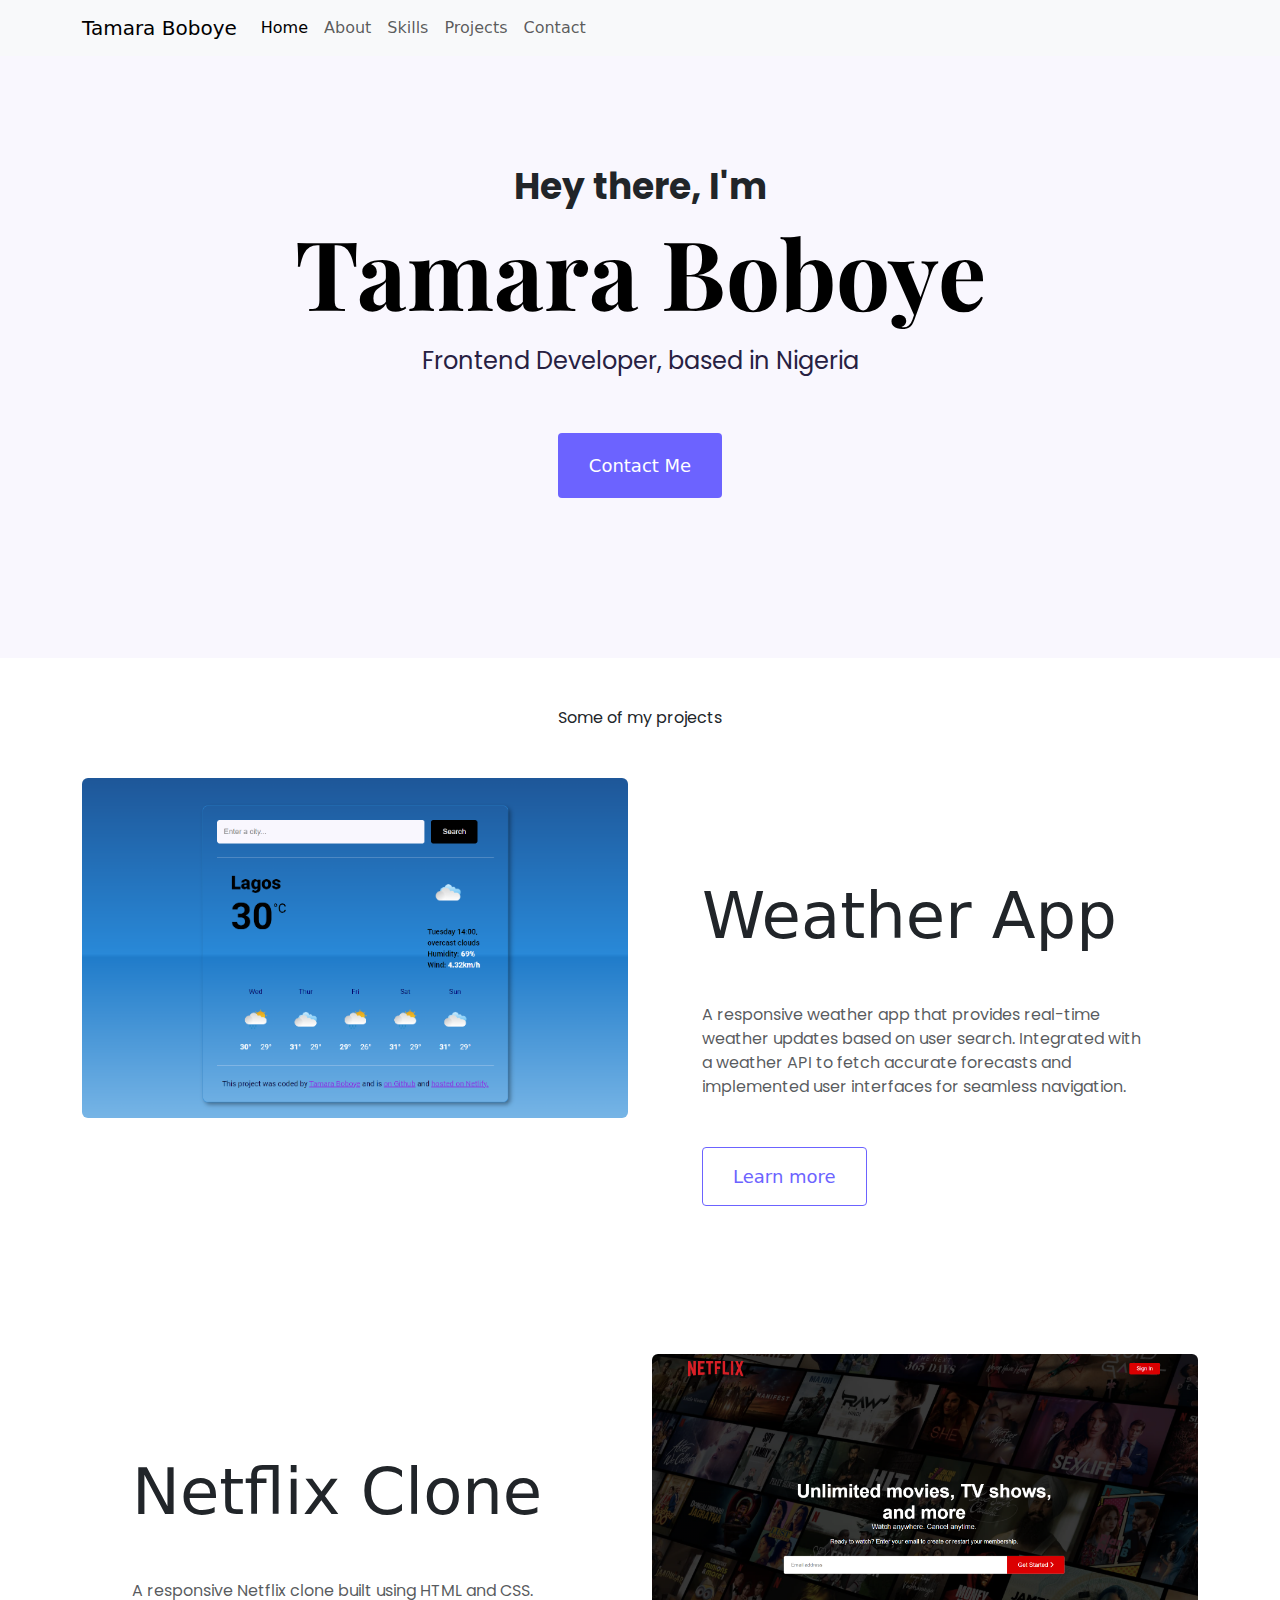
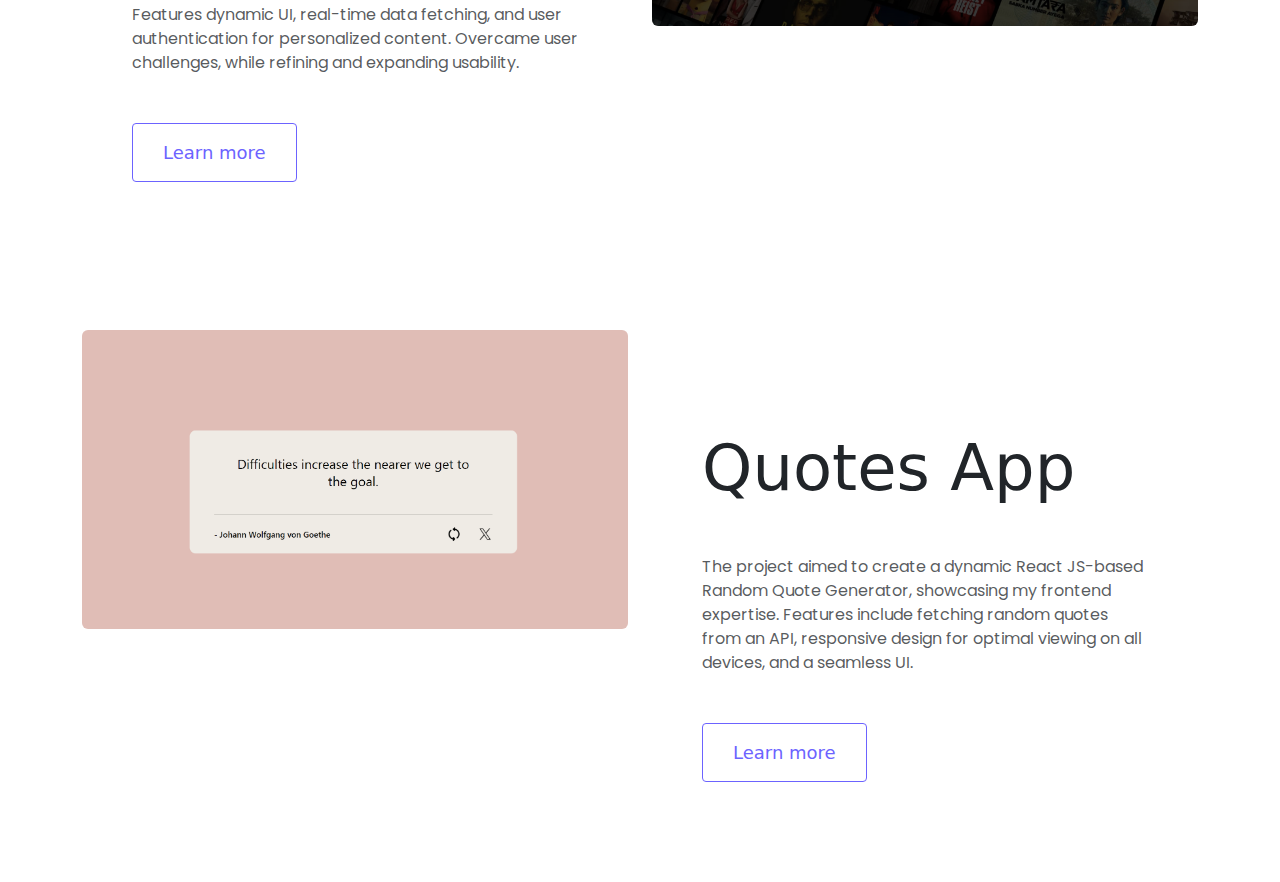
==== index.html @ eeded9e3 "Added an about page" ====
<!DOCTYPE html>
<html lang="en">
  <head>
    <meta charset="UTF-8" />
    <meta name="viewport" content="width=device-width, initial-scale=1.0" />
    <link
      href="https://cdn.jsdelivr.net/npm/bootstrap@5.3.3/dist/css/bootstrap.min.css"
      rel="stylesheet"
      integrity="sha384-QWTKZyjpPEjISv5WaRU9OFeRpok6YctnYmDr5pNlyT2bRjXh0JMhjY6hW+ALEwIH"
      crossorigin="anonymous"
    />
    <script
      src="https://cdn.jsdelivr.net/npm/bootstrap@5.3.3/dist/js/bootstrap.bundle.min.js"
      integrity="sha384-YvpcrYf0tY3lHB60NNkmXc5s9fDVZLESaAA55NDzOxhy9GkcIdslK1eN7N6jIeHz"
      crossorigin="anonymous"
    ></script>
    <link rel="preconnect" href="https://fonts.googleapis.com" />
    <link rel="preconnect" href="https://fonts.gstatic.com" crossorigin />
    <link
      href="https://fonts.googleapis.com/css2?family=Playfair+Display:ital,wght@0,400..900;1,400..900&family=Poppins:ital,wght@0,100;0,200;0,300;0,400;0,500;0,600;0,700;0,800;0,900;1,100;1,200;1,300;1,400;1,500;1,600;1,700;1,800;1,900&display=swap"
      rel="stylesheet"
    />
    <link rel="stylesheet" href="styles/style.css" />
    <title>Tamara Boboye - Portfolio</title>
  </head>
  <body>
    <nav class="navbar navbar-expand-lg bg-body-tertiary fixed-top">
      <div class="container">
        <a class="navbar-brand" href="index.html">Tamara <span>Boboye</span></a>
        <button
          class="navbar-toggler"
          type="button"
          data-bs-toggle="collapse"
          data-bs-target="#navbarNav"
          aria-controls="navbarNav"
          aria-expanded="false"
          aria-label="Toggle navigation"
        >
          <span class="navbar-toggler-icon"></span>
        </button>
        <div class="collapse navbar-collapse" id="navbarNav">
          <ul class="navbar-nav">
            <li class="nav-item">
              <a class="nav-link active" aria-current="page" href="index.html"
                >Home</a
              >
            </li>
            <li class="nav-item">
              <a class="nav-link" href="about.html">About</a>
            </li>
            <li class="nav-item">
              <a class="nav-link" href="#">Skills</a>
            </li>
            <li class="nav-item">
              <a class="nav-link" href="#projects">Projects</a>
            </li>
            <li class="nav-item">
              <a class="nav-link" href="#">Contact</a>
            </li>
          </ul>
        </div>
      </div>
    </nav>
    <div class="hero">
      <p>Hey there, I'm</p>
      <h1>Tamara Boboye</h1>
      <h2 class="mb-5">Frontend Developer, based in Nigeria</h2>
      <div>
        <a href="#" class="btn btn-branding">Contact Me</a>
      </div>
    </div>
    <p class="text-center m-5">Some of my projects</p>
    <div class="container">
      <div class="row mb-5">
        <div class="col d-none d-lg-block">
          <img
            src="images/weather-app.png"
            class="img-fluid rounded"
            alt="weather app"
          />
        </div>
        <div class="col">
          <div class="project-desciption">
            <h2 class="mb-5">Weather App</h2>
            <p class="mb-5 text-muted">
              A responsive weather app that provides real-time weather updates
              based on user search. Integrated with a weather API to fetch
              accurate forecasts and implemented user interfaces for seamless
              navigation.
            </p>
            <a href="" class="btn btn-branding-outline"> Learn more </a>
          </div>
        </div>
      </div>
      <div class="row mb-5" id="projects">
        <div class="col">
          <div class="project-desciption">
            <h2 class="mb-5">Netflix Clone</h2>
            <p class="mb-5 text-muted">
              A responsive Netflix clone built using HTML and CSS. Features
              dynamic UI, real-time data fetching, and user authentication for
              personalized content. Overcame user challenges, while refining and
              expanding usability.
            </p>
            <a href="" class="btn btn-branding-outline"> Learn more </a>
          </div>
        </div>
        <div class="col d-none d-lg-block">
          <img
            src="images/netflix-clone.png"
            class="img-fluid rounded"
            alt="netflix clone"
          />
        </div>
      </div>
      <div class="row">
        <div class="col d-none d-lg-block">
          <img
            src="images/random-quote.png"
            class="img-fluid rounded"
            alt="random quote generator"
          />
        </div>
        <div class="col">
          <div class="project-desciption">
            <h2 class="mb-5">Quotes App</h2>
            <p class="mb-5 text-muted">
              The project aimed to create a dynamic React JS-based Random Quote
              Generator, showcasing my frontend expertise. Features include
              fetching random quotes from an API, responsive design for optimal
              viewing on all devices, and a seamless UI.
            </p>
            <a href="" class="btn btn-branding-outline"> Learn more </a>
          </div>
        </div>
      </div>
    </div>
  </body>
</html>
---- styles/style.css ----
:root {
  --primary-color: #6c63ff;
  --background-color: #f9f7fe;
  --brand-font-family: "Playfair Display", serif;
  --default-font-family: "Poppins", sans-serif;
}

h1 {
  font-family: var(--brand-font-family);
  font-weight: bold;
  font-size: 96px;
  color: black;
}
h2 {
  font-size: 64px;
}
p {
  font-family: var(--default-font-family);
  font-weight: normal;
}
.hero {
  background: var(--background-color);
  padding: 160px 20px;
  text-align: center;
}
.hero p {
  font-size: 36px;
  font-weight: bold;
  margin: 0;
}

.hero h2 {
  font-family: var(--default-font-family);
  font-weight: normal;
  font-size: 24px;
  color: #272142;
  line-height: 2;
}
.btn-branding {
  background: var(--primary-color);
  padding: 18px 30px;
  border-radius: 4px;
  color: white;
  font-size: 18px;
  line-height: 27px;
}
.btn-branding-outline {
  color: var(--primary-color);
  border: 1px solid var(--primary-color);
  border-radius: 4px;
  font-size: 18px;
  line-height: 27px;
  padding: 15px 30px;
}

.project-desciption {
  padding: 100px 50px;
}

.about-section {
  padding: 160px 20px;
}
.about-section h1 {
  font-size: 64px;
  line-height: 80px;
}
.about-section h2 {
  font-size: 18px;
  font-weight: bold;
  font-family: var(--default-font-family);
}
.about-section-content {
  margin: 30px;
}
.about-section p {
  font-size: 16px;
}
.about-section img {
  width: 400px;
  border-radius: 50%;
}

@media (max-width: 900px) {
  h1 {
    font-size: 44px;
    line-height: 2;
  }

  h2 {
    font-size: 44px;
  }

  .hero {
    padding: 80px 20px;
  }
  .about-section {
    text-align: center;
    padding: 0;
  }

  .project-desciption {
    padding: 0;
    text-align: center;
  }
}
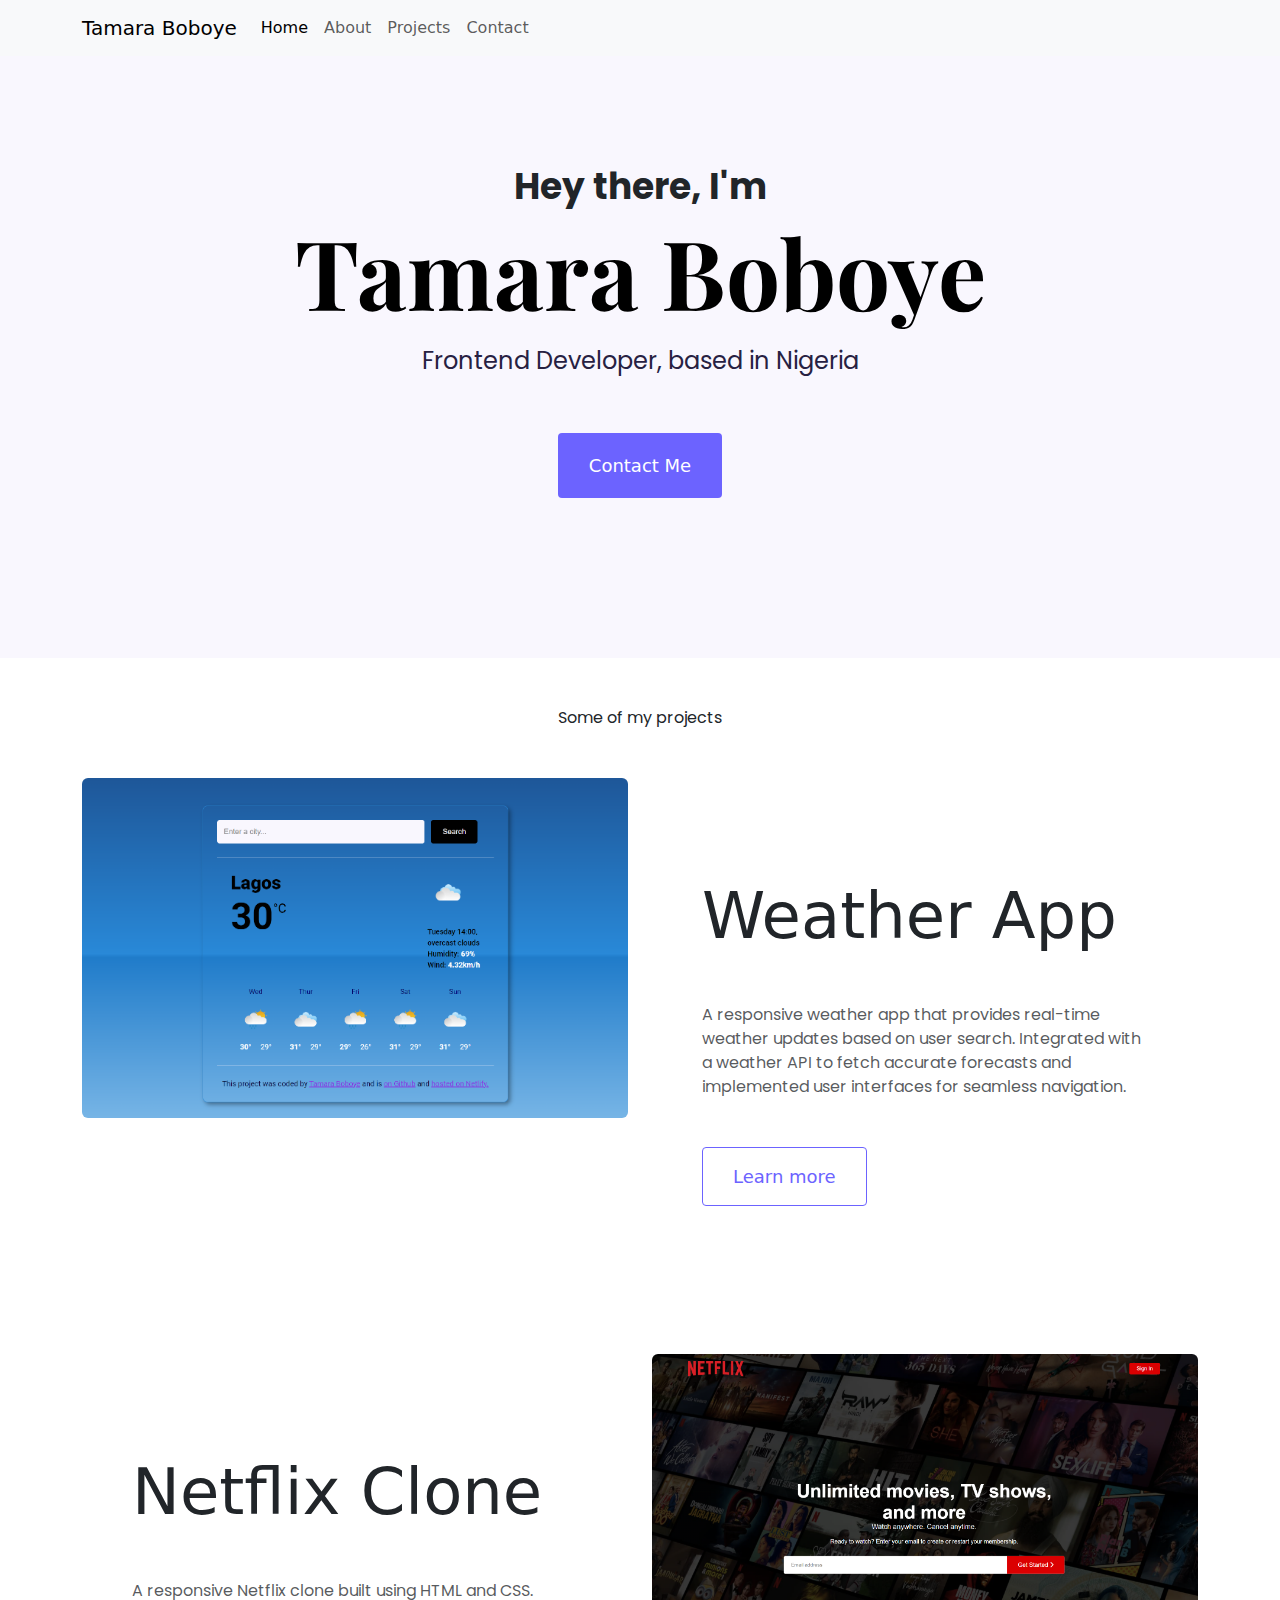
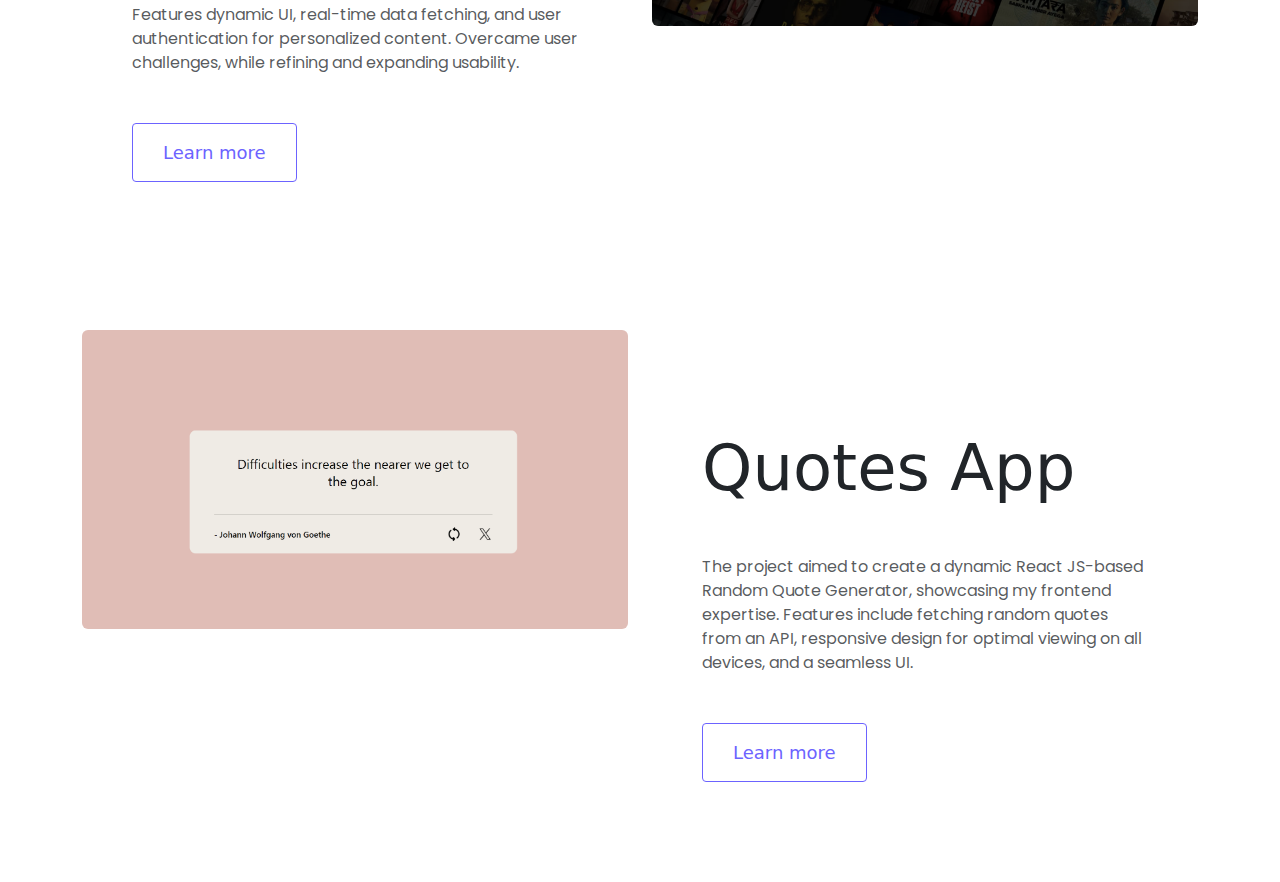
==== commit 88271aba: "updated the navbar" ====
--- a/index.html
+++ b/index.html
@@ -26,7 +26,9 @@
   <body>
     <nav class="navbar navbar-expand-lg bg-body-tertiary fixed-top">
       <div class="container">
-        <a class="navbar-brand" href="index.html">Tamara <span>Boboye</span></a>
+        <a class="navbar-brand d-none d-md-block" href="index.html"
+          >Tamara <span>Boboye</span></a
+        >
         <button
           class="navbar-toggler"
           type="button"
@@ -49,13 +51,10 @@
               <a class="nav-link" href="about.html">About</a>
             </li>
             <li class="nav-item">
-              <a class="nav-link" href="#">Skills</a>
+              <a class="nav-link" href="work.html">Projects</a>
             </li>
             <li class="nav-item">
-              <a class="nav-link" href="#projects">Projects</a>
-            </li>
-            <li class="nav-item">
-              <a class="nav-link" href="#">Contact</a>
+              <a class="nav-link" href="contact.html">Contact</a>
             </li>
           </ul>
         </div>
--- a/styles/style.css
+++ b/styles/style.css
@@ -17,6 +17,34 @@
 p {
   font-family: var(--default-font-family);
   font-weight: normal;
+}
+.content-container {
+  padding: 160px 20px;
+}
+
+.content h1 {
+  font-size: 64px;
+  line-height: 80px;
+}
+
+.content h2 {
+  font-size: 18px;
+  font-family: var(--default-font-family);
+}
+
+.content h3 {
+  font-size: 24px;
+  line-height: 1.5;
+
+  font-family: var(--default-font-family);
+}
+
+.content p {
+  font-size: 14px;
+}
+
+.content {
+  margin: 30px;
 }
 .hero {
   background: var(--background-color);
@@ -98,6 +126,11 @@
     padding: 0;
   }
 
+  .content {
+    text-align: center;
+    padding: 0;
+  }
+
   .project-desciption {
     padding: 0;
     text-align: center;
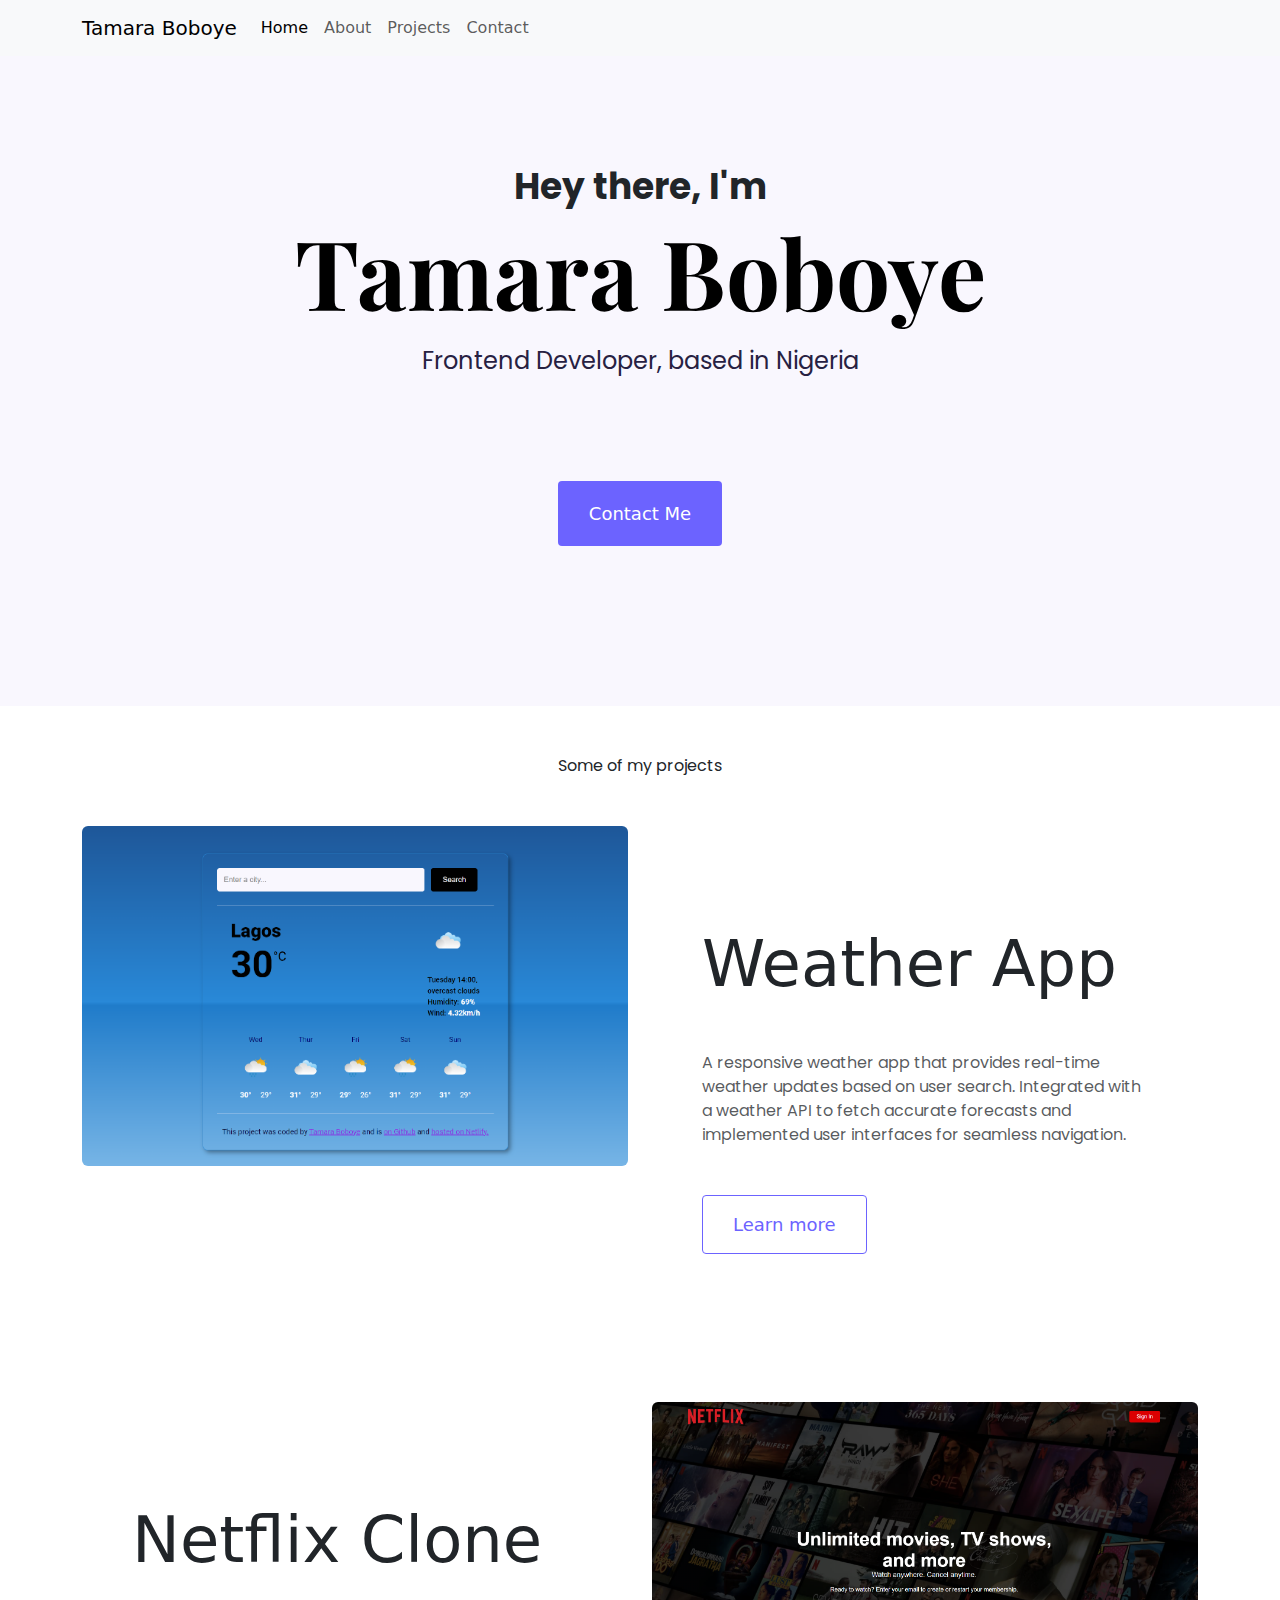
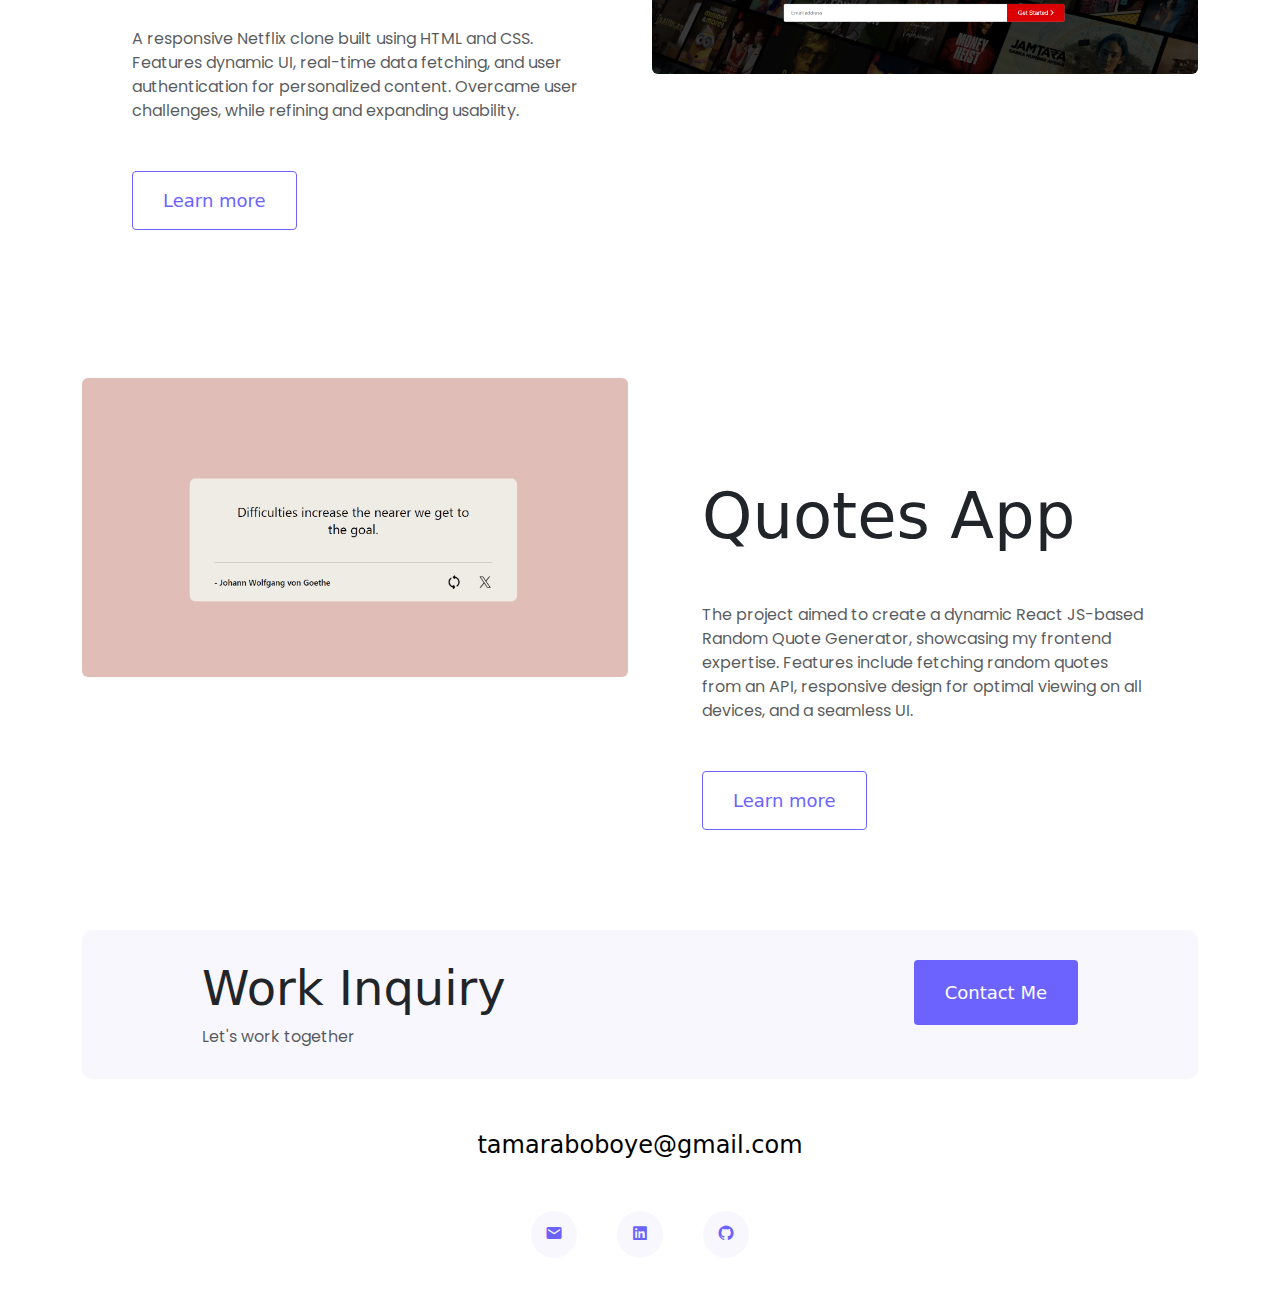
==== commit c629d770: "Added the footer" ====
--- a/index.html
+++ b/index.html
@@ -18,6 +18,10 @@
     <link rel="preconnect" href="https://fonts.gstatic.com" crossorigin />
     <link
       href="https://fonts.googleapis.com/css2?family=Playfair+Display:ital,wght@0,400..900;1,400..900&family=Poppins:ital,wght@0,100;0,200;0,300;0,400;0,500;0,600;0,700;0,800;0,900;1,100;1,200;1,300;1,400;1,500;1,600;1,700;1,800;1,900&display=swap"
+      rel="stylesheet"
+    />
+    <link
+      href="https://unpkg.com/boxicons@2.1.4/css/boxicons.min.css"
       rel="stylesheet"
     />
     <link rel="stylesheet" href="styles/style.css" />
@@ -65,7 +69,7 @@
       <h1>Tamara Boboye</h1>
       <h2 class="mb-5">Frontend Developer, based in Nigeria</h2>
       <div>
-        <a href="#" class="btn btn-branding">Contact Me</a>
+        <a href="#" class="btn btn-branding mt-5">Contact Me</a>
       </div>
     </div>
     <p class="text-center m-5">Some of my projects</p>
@@ -133,6 +137,35 @@
           </div>
         </div>
       </div>
+      <footer>
+        <div
+          class="contact-box d-flex justify-content-between mb-5 d-none d-md-flex"
+        >
+          <div>
+            <h4>Work Inquiry</h4>
+            <p class="text-muted">Let's work together</p>
+          </div>
+          <div>
+            <a href="" class="btn btn-branding"> Contact Me </a>
+          </div>
+        </div>
+        <div class="d-flex justify-content-center mb-5">
+          <a href="mailto:tamaraboboye@gmail.com" class="email-link"
+            >tamaraboboye@gmail.com</a
+          >
+        </div>
+        <div class="social-links d-flex justify-content-center mb-5">
+          <a href="mailto:tamaraboboye@gmail.com"
+            ><i class="bx bxs-envelope"></i
+          ></a>
+          <a href="https://www.linkedin.com/in/tamara-boboye" target="_blank"
+            ><i class="bx bxl-linkedin-square"></i
+          ></a>
+          <a href="https://github.com/tamarahhh" target="_blank"
+            ><i class="bx bxl-github"></i
+          ></a>
+        </div>
+      </footer>
     </div>
   </body>
 </html>
--- a/styles/style.css
+++ b/styles/style.css
@@ -14,9 +14,41 @@
 h2 {
   font-size: 64px;
 }
+h4 {
+  font-size: 48px;
+}
 p {
   font-family: var(--default-font-family);
   font-weight: normal;
+}
+footer .contact-box {
+  background: var(--background-color);
+  padding: 30px 120px;
+  border-radius: 10px;
+}
+footer .contact-box p {
+  margin: 0;
+}
+footer .email-link {
+  text-decoration: none;
+  color: black;
+  font-size: 24px;
+}
+footer .email-link:hover {
+  color: var(--primary-color);
+}
+footer .social-links a {
+  margin: 0 20px;
+  color: var(--primary-color);
+  background: var(--background-color);
+  padding: 10px 14px;
+  border-radius: 50%;
+  font-size: 18px;
+  transition: all 100ms ease-in-out;
+}
+footer .social-links a:hover {
+  color: white;
+  background: var(--primary-color);
 }
 .content-container {
   padding: 160px 20px;
@@ -118,6 +150,9 @@
     font-size: 44px;
   }
 
+  h4 {
+    font-size: 26px;
+  }
   .hero {
     padding: 80px 20px;
   }
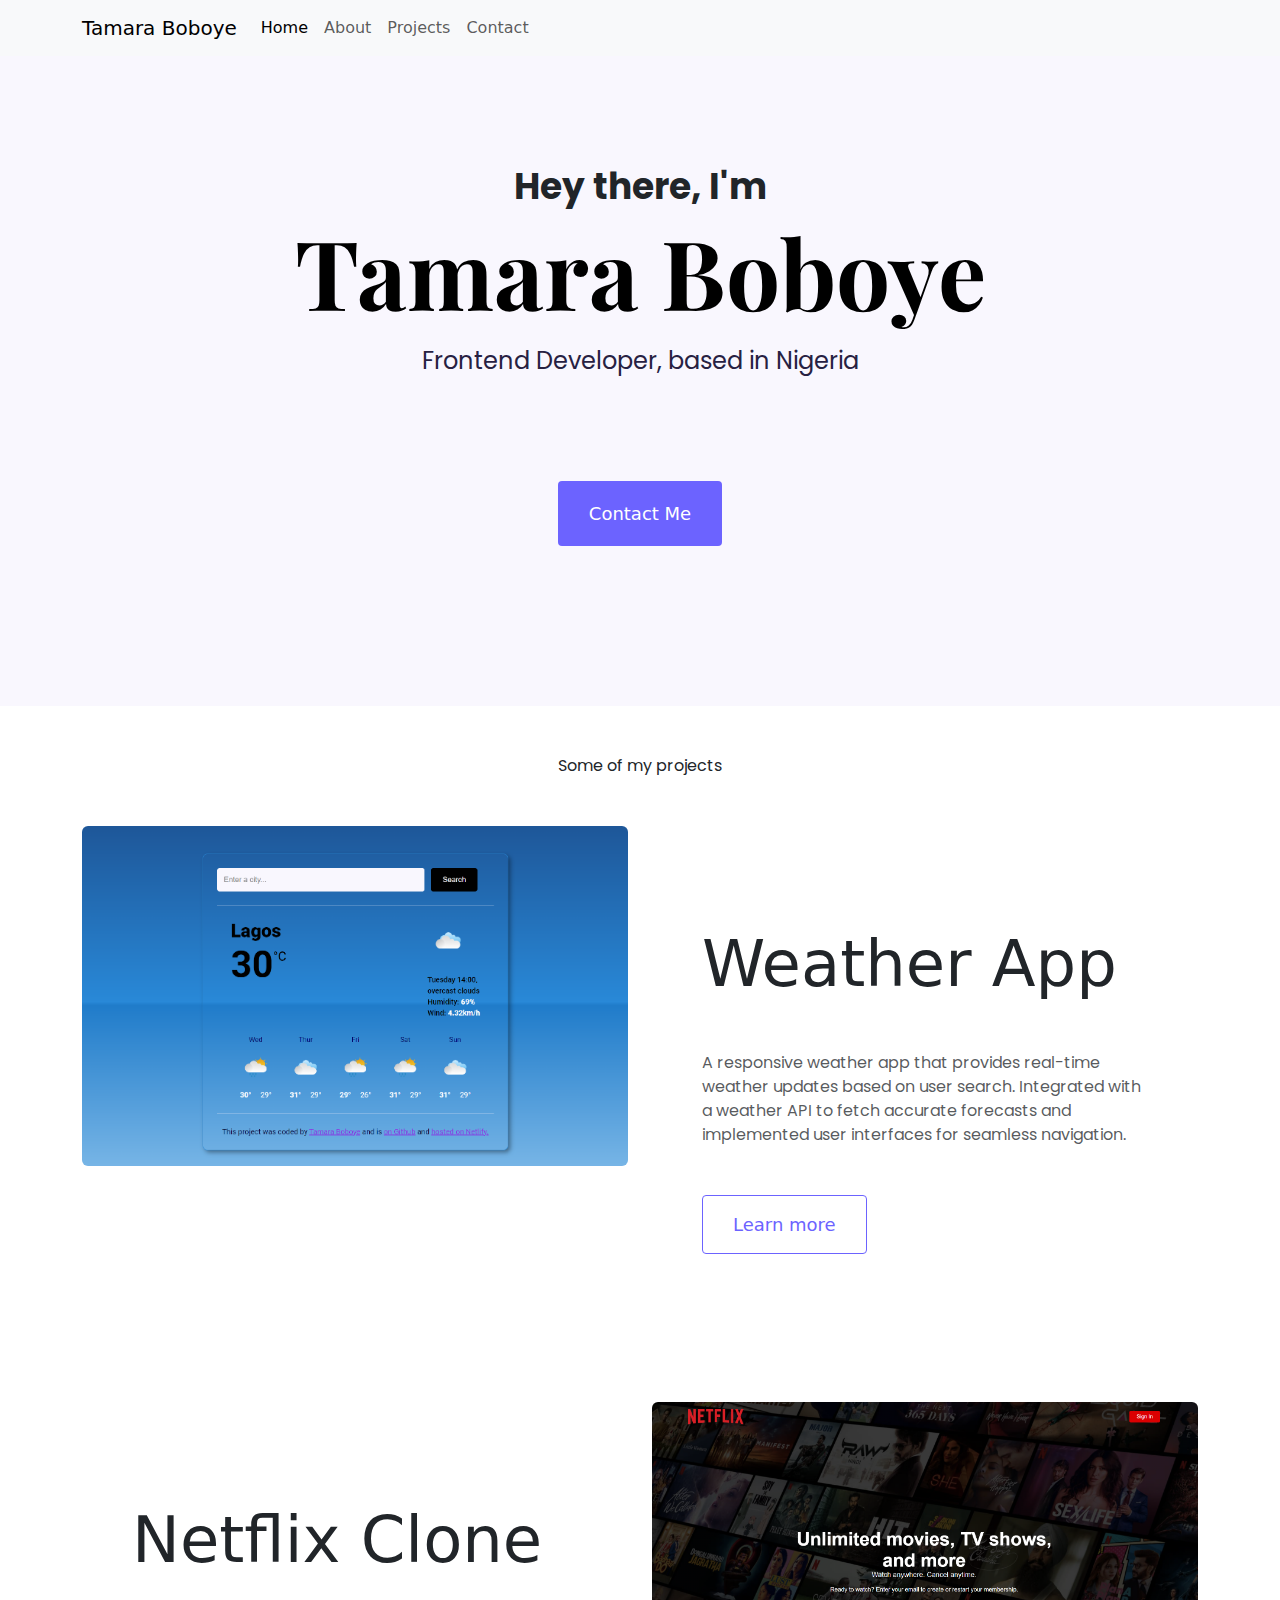
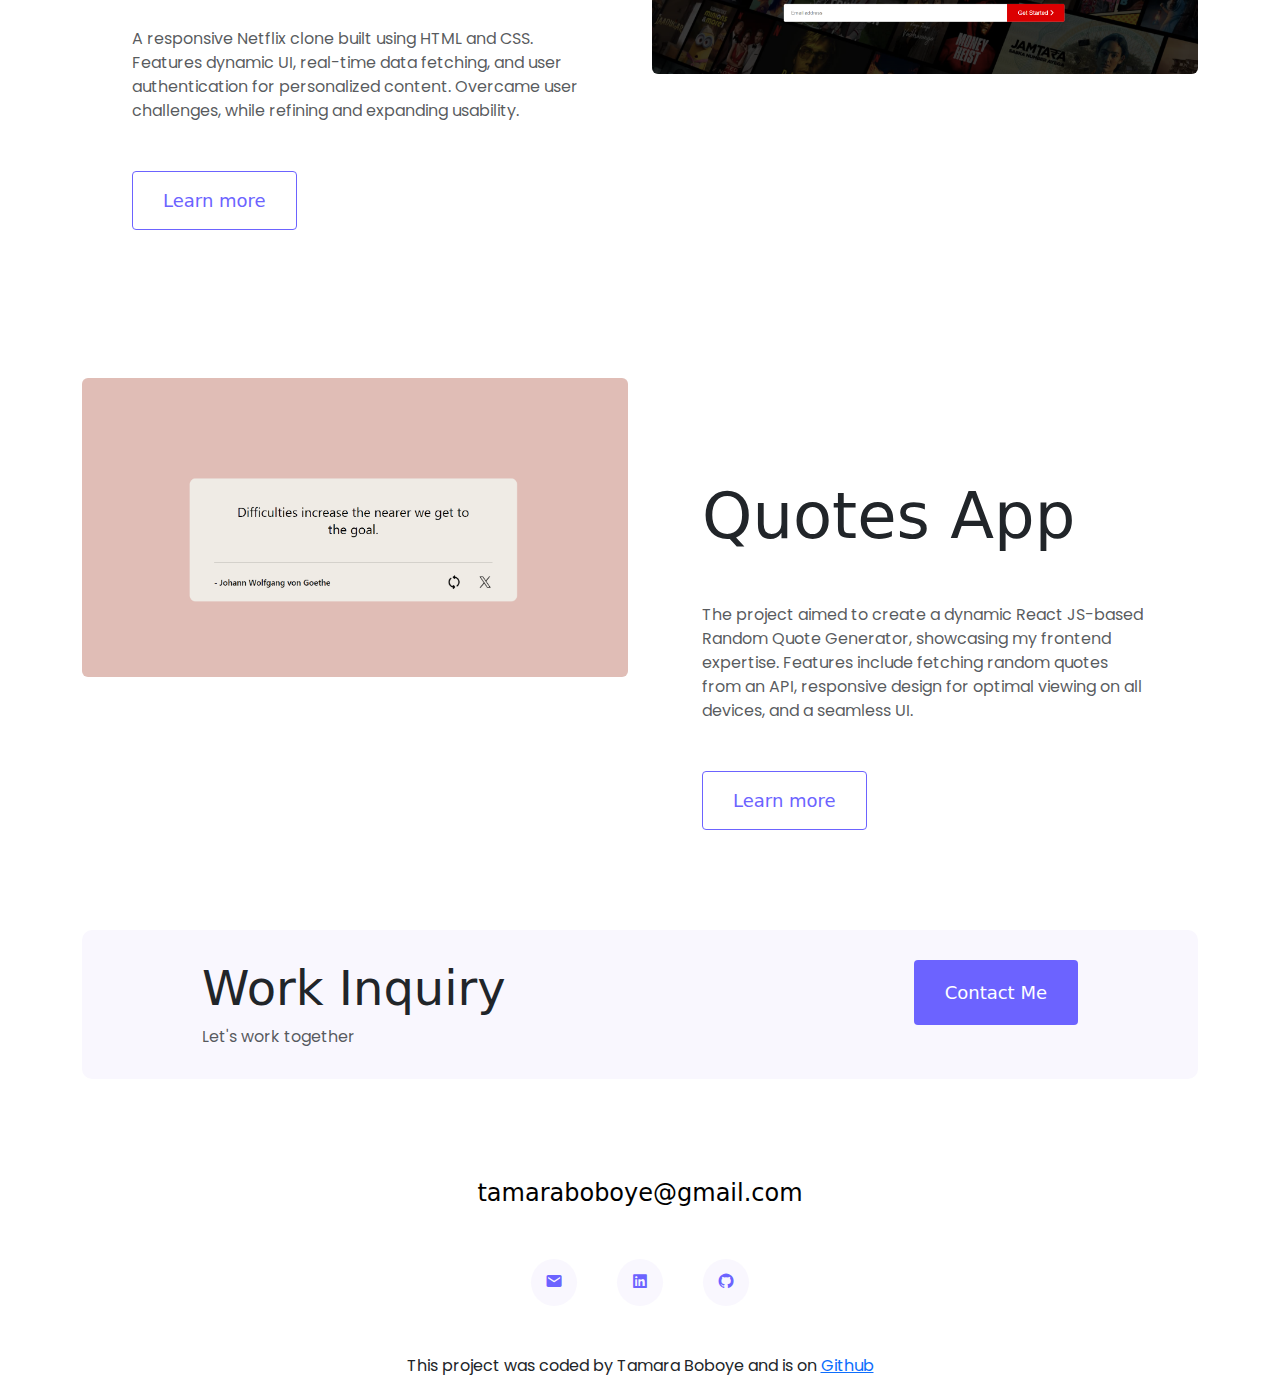
==== commit 673fa39d: "updated the footer" ====
--- a/index.html
+++ b/index.html
@@ -3,6 +3,10 @@
   <head>
     <meta charset="UTF-8" />
     <meta name="viewport" content="width=device-width, initial-scale=1.0" />
+    <meta
+      name="description"
+      content="Portfolio of Tamara Boboye a frontend developer based in Nigeria, Africa"
+    />
     <link
       href="https://cdn.jsdelivr.net/npm/bootstrap@5.3.3/dist/css/bootstrap.min.css"
       rel="stylesheet"
@@ -25,7 +29,7 @@
       rel="stylesheet"
     />
     <link rel="stylesheet" href="styles/style.css" />
-    <title>Tamara Boboye - Portfolio</title>
+    <title>Tamara Boboye - Portfolio Profile</title>
   </head>
   <body>
     <nav class="navbar navbar-expand-lg bg-body-tertiary fixed-top">
@@ -47,18 +51,28 @@
         <div class="collapse navbar-collapse" id="navbarNav">
           <ul class="navbar-nav">
             <li class="nav-item">
-              <a class="nav-link active" aria-current="page" href="index.html"
+              <a
+                class="nav-link active"
+                aria-current="page"
+                href="index.html"
+                title="Homepage"
                 >Home</a
               >
             </li>
             <li class="nav-item">
-              <a class="nav-link" href="about.html">About</a>
+              <a class="nav-link" href="about.html" title="About Tamara"
+                >About</a
+              >
             </li>
             <li class="nav-item">
-              <a class="nav-link" href="work.html">Projects</a>
+              <a class="nav-link" href="work.html" title="Tamara's projects"
+                >Projects</a
+              >
             </li>
             <li class="nav-item">
-              <a class="nav-link" href="contact.html">Contact</a>
+              <a class="nav-link" href="contact.html" title="Contact Tamara"
+                >Contact</a
+              >
             </li>
           </ul>
         </div>
@@ -69,7 +83,7 @@
       <h1>Tamara Boboye</h1>
       <h2 class="mb-5">Frontend Developer, based in Nigeria</h2>
       <div>
-        <a href="#" class="btn btn-branding mt-5">Contact Me</a>
+        <a href="contact.html" class="btn btn-branding mt-5">Contact Me</a>
       </div>
     </div>
     <p class="text-center m-5">Some of my projects</p>
@@ -150,20 +164,32 @@
           </div>
         </div>
         <div class="d-flex justify-content-center mb-5">
-          <a href="mailto:tamaraboboye@gmail.com" class="email-link"
+          <a href="mailto:tamaraboboye@gmail.com" class="email-link mt-5"
             >tamaraboboye@gmail.com</a
           >
         </div>
         <div class="social-links d-flex justify-content-center mb-5">
-          <a href="mailto:tamaraboboye@gmail.com"
+          <a href="mailto:tamaraboboye@gmail.com" title="Email"
             ><i class="bx bxs-envelope"></i
           ></a>
-          <a href="https://www.linkedin.com/in/tamara-boboye" target="_blank"
+          <a
+            href="https://www.linkedin.com/in/tamara-boboye"
+            target="_blank"
+            title="Linkedin profile"
             ><i class="bx bxl-linkedin-square"></i
           ></a>
-          <a href="https://github.com/tamarahhh" target="_blank"
+          <a
+            href="https://github.com/tamarahhh"
+            target="_blank"
+            title="Github profile"
             ><i class="bx bxl-github"></i
           ></a>
+        </div>
+        <div class="text-center">
+          <p>
+            This project was coded by Tamara Boboye and is on
+            <a href="https://github.com/Tamarahhh/portfolio-project">Github</a>
+          </p>
         </div>
       </footer>
     </div>
